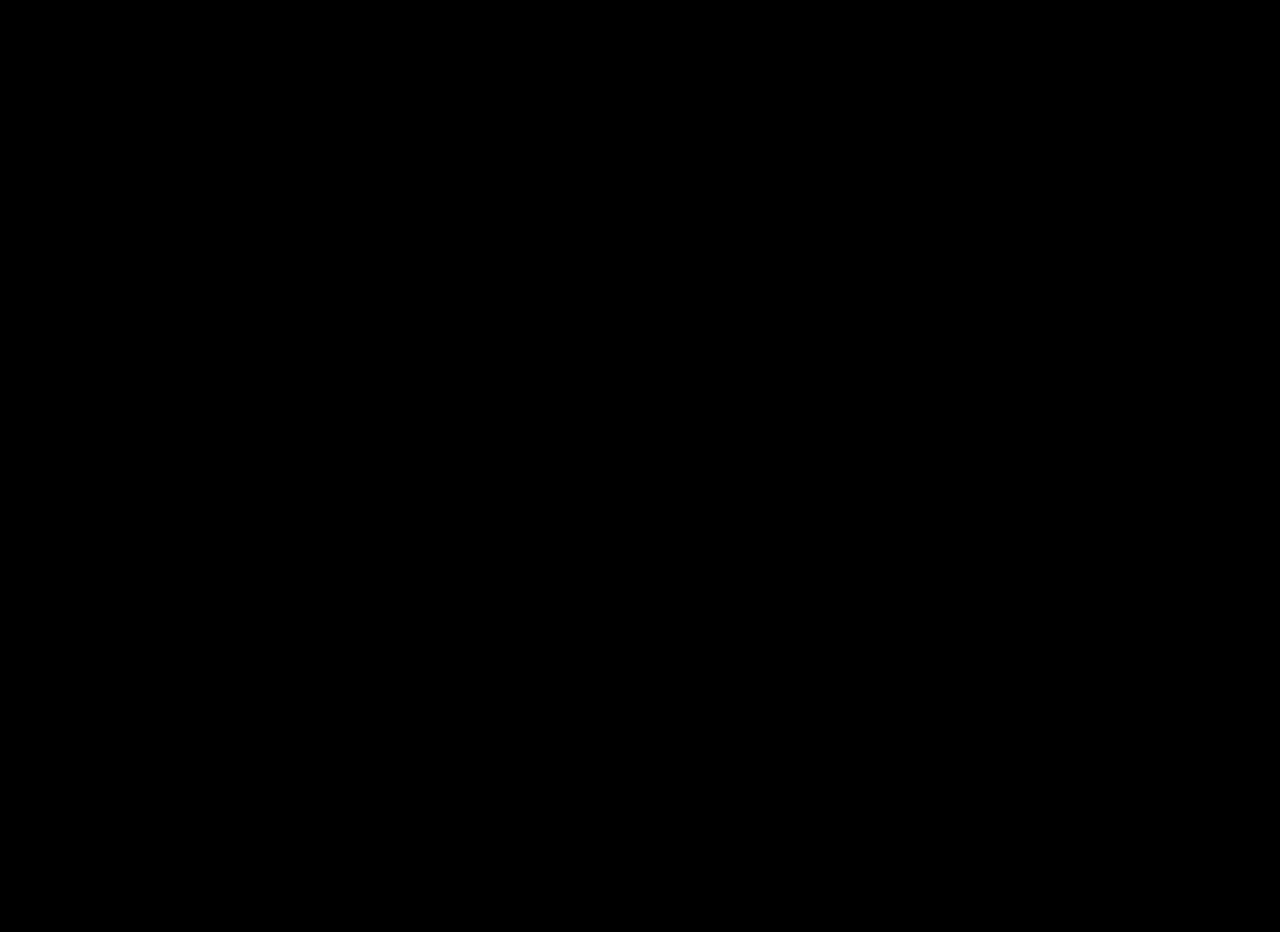
==== index.html @ e54dfcd7 "created" ====
<!DOCTYPE html>
<html lang="en">
<head>
    <meta charset="UTF-8">
    <meta name="viewport" content="width=device-width, initial-scale=1.0">
    <title>Document</title>
    <link rel="stylesheet" href="style.css">
</head>
<body>
    <!-- <p class="rainbowText">This is an awesome text</p> -->
    <div class="lolback"><div class="rainbow-text">I LOVE NIKA</div></div>
    
    <script src="./lol.js"></script>
</body>
</html>
---- style.css ----
p {
    font-size: 2em;
    font-weight: 500;
  }

  @keyframes rainbow-text {
    0% {
      color: #e87d7d;
    }
    2% {
      color: #e88a7d;
    }
    4% {
      color: #e8977d;
    }
    6% {
      color: #e8a47d;
    }
    8% {
      color: #e8b07d;
    }
    10% {
      color: #e8bd7d;
    }
    12% {
      color: #e8ca7d;
    }
    14% {
      color: #e8d77d;
    }
    16% {
      color: #e8e47d;
    }
    18% {
      color: #dfe87d;
    }
    20% {
      color: #d3e87d;
    }
    22% {
      color: #c6e87d;
    }
    24% {
      color: #b9e87d;
    }
    26% {
      color: #ace87d;
    }
    28% {
      color: #9fe87d;
    }
    30% {
      color: #92e87d;
    }
    32% {
      color: #86e87d;
    }
    34% {
      color: #7de881;
    }
    36% {
      color: #7de88e;
    }
    38% {
      color: #7de89b;
    }
    40% {
      color: #7de8a8;
    }
    42% {
      color: #7de8b5;
    }
    44% {
      color: #7de8c1;
    }
    46% {
      color: #7de8ce;
    }
    48% {
      color: #7de8db;
    }
    50% {
      color: #7de8e8;
    }
    52% {
      color: #7ddbe8;
    }
    54% {
      color: #7dcee8;
    }
    56% {
      color: #7dc1e8;
    }
    58% {
      color: #7db5e8;
    }
    60% {
      color: #7da8e8;
    }
    62% {
      color: #7d9be8;
    }
    64% {
      color: #7d8ee8;
    }
    66% {
      color: #7d81e8;
    }
    68% {
      color: #867de8;
    }
    70% {
      color: #927de8;
    }
    72% {
      color: #9f7de8;
    }
    74% {
      color: #ac7de8;
    }
    76% {
      color: #b97de8;
    }
    78% {
      color: #c67de8;
    }
    80% {
      color: #d37de8;
    }
    82% {
      color: #df7de8;
    }
    84% {
      color: #e87de4;
    }
    86% {
      color: #e87dd7;
    }
    88% {
      color: #e87dca;
    }
    90% {
      color: #e87dbd;
    }
    92% {
      color: #e87db0;
    }
    94% {
      color: #e87da4;
    }
    96% {
      color: #e87d97;
    }
    98% {
      color: #e87d8a;
    }
    100% {
      color: #e87d7d;
    }
  }
  .rainbow-text {
    animation: rainbow-text 1s infinite;
    margin-top: 400px;
    font-size: 14em;
  }
body{
    background-color: black;
}
.lolback{
    display: flex;

    flex-direction: row;
    justify-content: center;

}
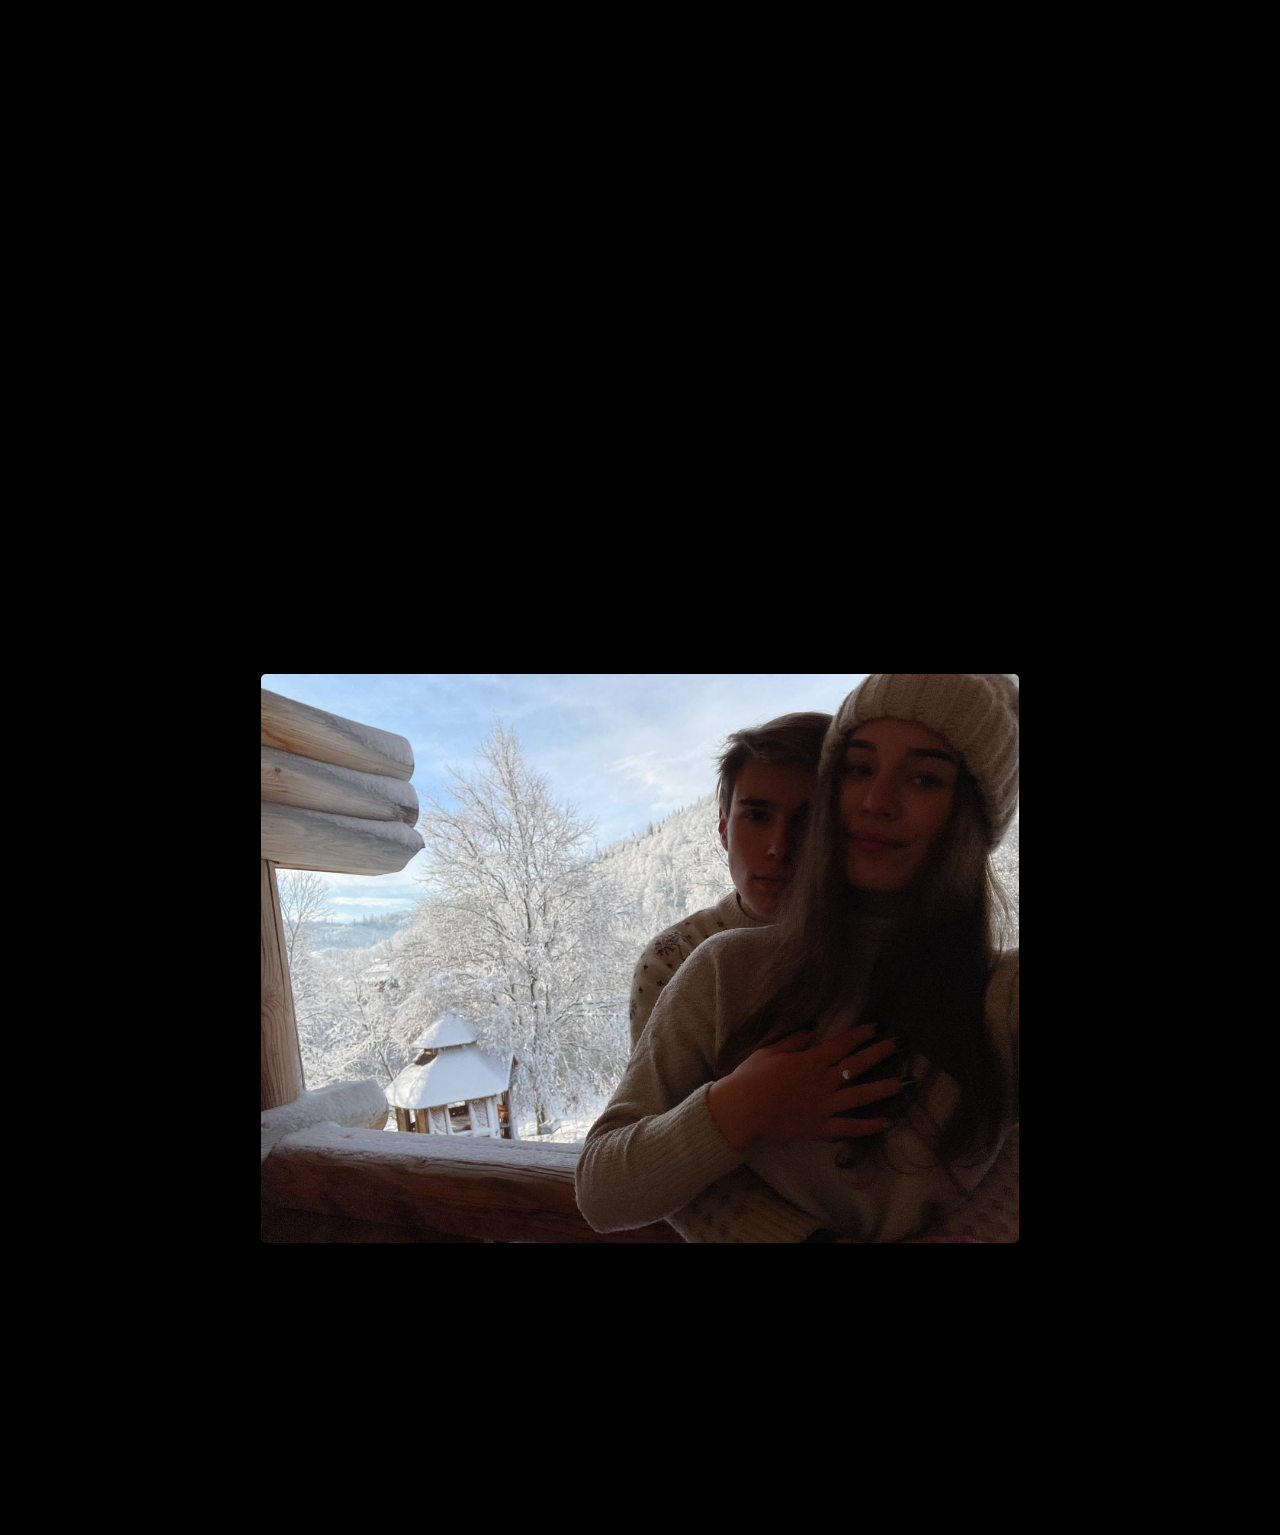
==== commit ea75d370: "update 3" ====
--- a/index.html
+++ b/index.html
@@ -3,12 +3,16 @@
 <head>
     <meta charset="UTF-8">
     <meta name="viewport" content="width=device-width, initial-scale=1.0">
-    <title>Document</title>
+    <title>Anthony&Nika</title>
     <link rel="stylesheet" href="style.css">
 </head>
 <body>
     <!-- <p class="rainbowText">This is an awesome text</p> -->
     <div class="lolback"><div class="rainbow-text">I LOVE NIKA</div></div>
+
+    <div class="main.img">
+        <img class="img" src="./img/img1.jpg" alt="">
+    </div>
     
     <script src="./lol.js"></script>
 </body>
--- a/style.css
+++ b/style.css
@@ -167,10 +167,24 @@
     background-color: black;
 }
 .lolback{
+    margin-top: -300px;
+    margin-bottom: 50px;
     display: flex;
-
     flex-direction: row;
     justify-content: center;
 
 }
-  +  
+
+/* .main.img{
+  display: flex;
+  justify-content: center;
+} */
+
+.img {
+    display: block;
+    margin-left: auto;
+    margin-right: auto;
+    width: 60%;
+    border-radius: 5px;
+}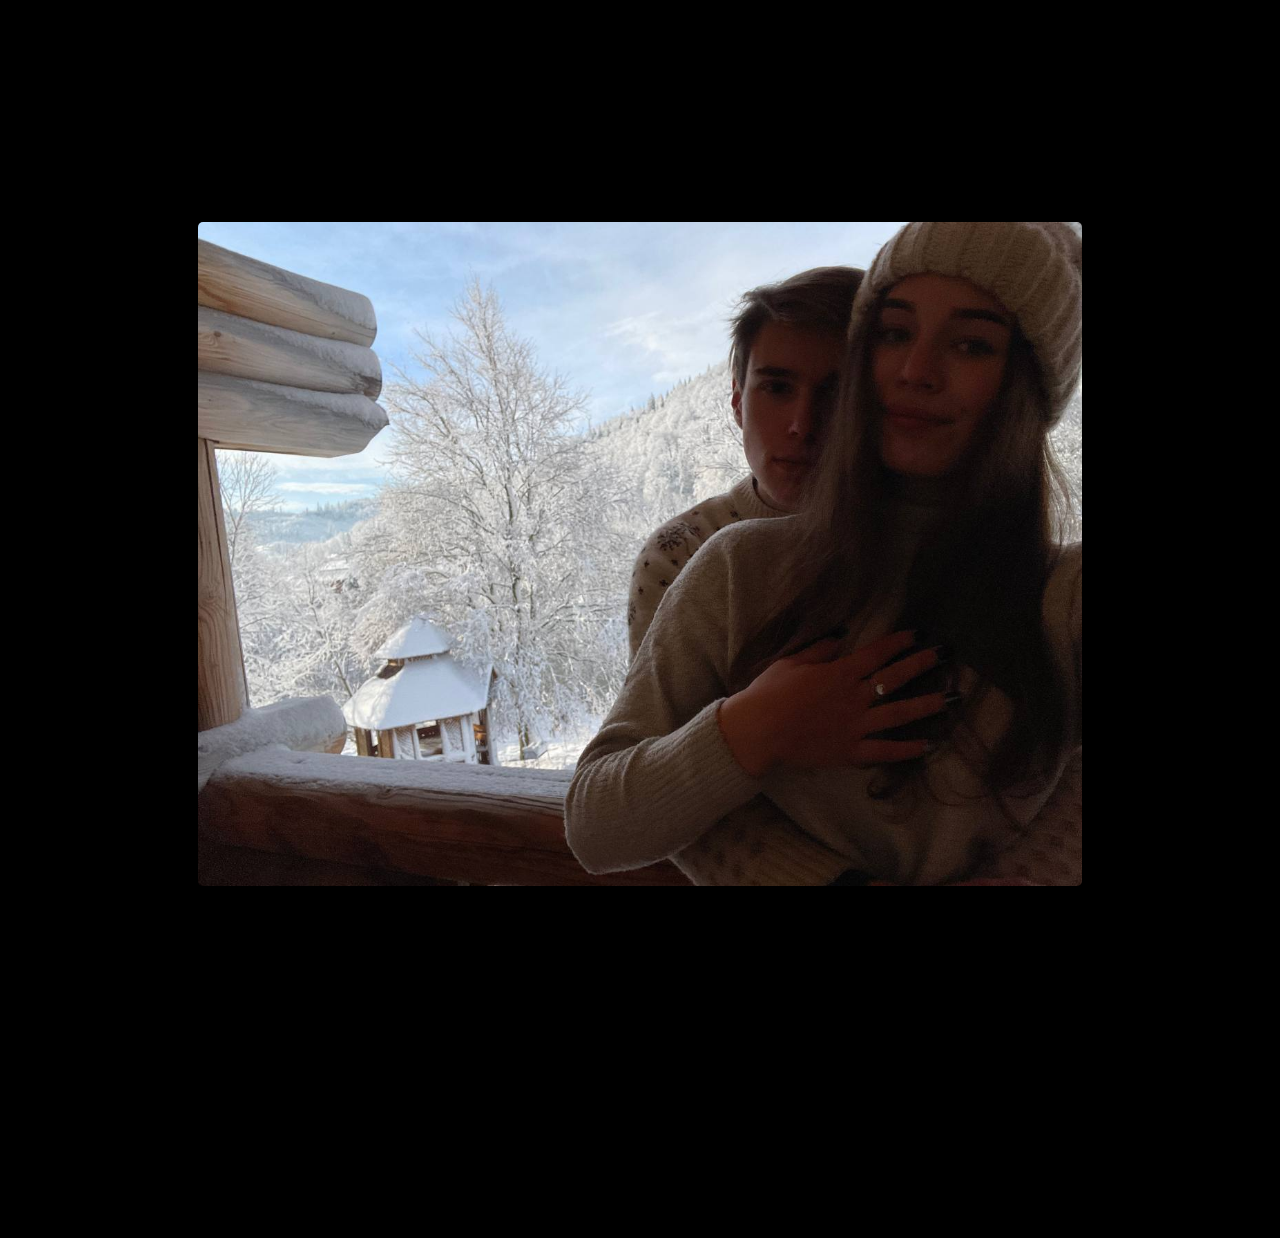
==== commit c8a5263c: "112" ====
--- a/index.html
+++ b/index.html
@@ -8,10 +8,10 @@
 </head>
 <body>
     <!-- <p class="rainbowText">This is an awesome text</p> -->
-    <div class="lolback"><div class="rainbow-text">I LOVE NIKA</div></div>
+    <div class="lolback1"><div class="rainbow-text">I LOVE NIKA</div></div>
 
     <div class="main.img">
-        <img class="img" src="./img/img1.jpg" alt="">
+        <img class="imgIMG" src="./img/img1.jpg" alt="">
     </div>
     
     <script src="./lol.js"></script>
--- a/style.css
+++ b/style.css
@@ -161,13 +161,14 @@
   .rainbow-text {
     animation: rainbow-text 1s infinite;
     margin-top: 400px;
-    font-size: 14em;
+    font-size: 12vh;
+    text-align: center;
   }
 body{
     background-color: black;
 }
-.lolback{
-    margin-top: -300px;
+.lolback1{
+    margin-top: -360px;
     margin-bottom: 50px;
     display: flex;
     flex-direction: row;
@@ -181,10 +182,10 @@
   justify-content: center;
 } */
 
-.img {
+.imgIMG {
     display: block;
     margin-left: auto;
     margin-right: auto;
-    width: 60%;
+    width: 70%;
     border-radius: 5px;
 }